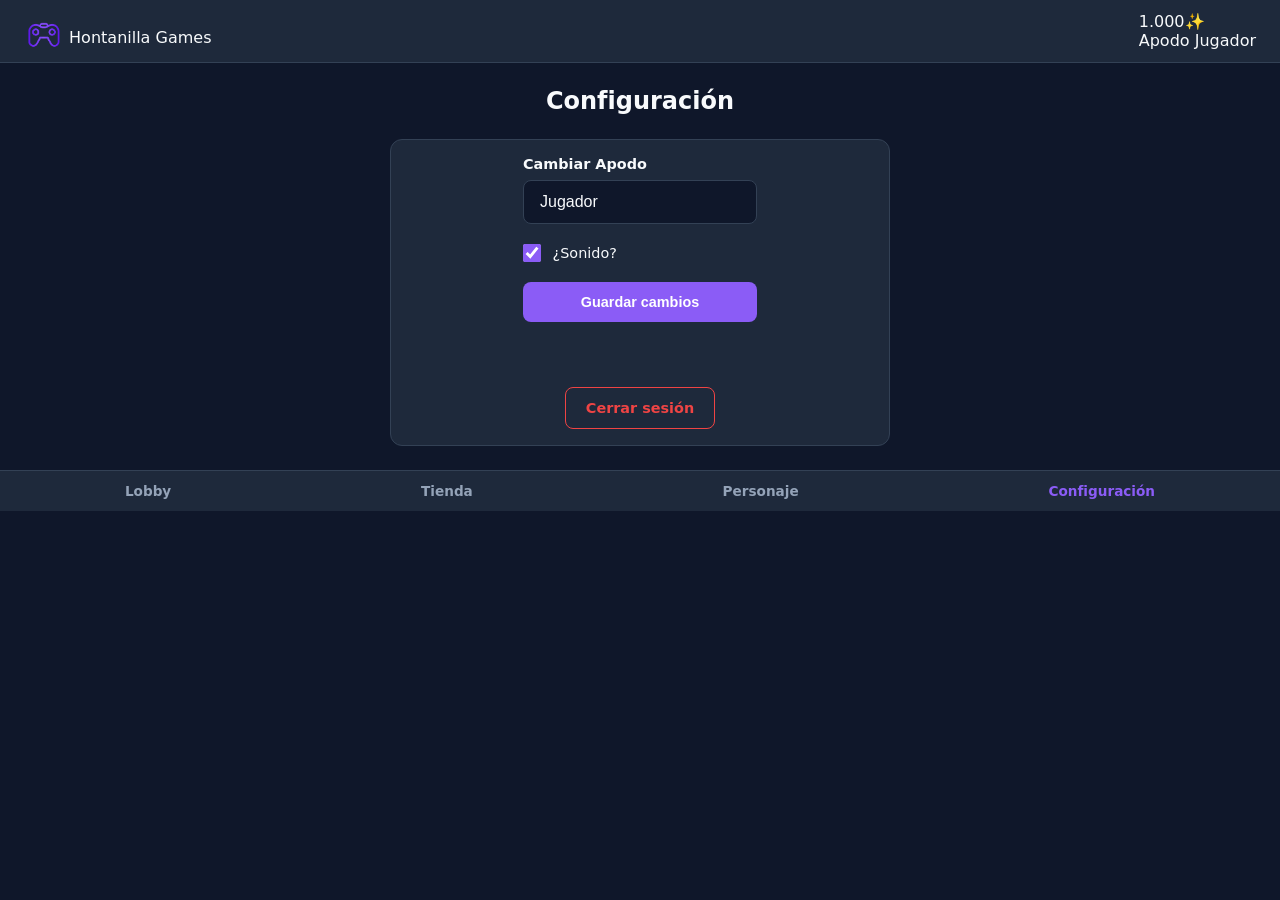
==== configuracion.html @ ba321a69 "Change structure" ====
<!DOCTYPE html>
<html lang="es">
    <head>
        <meta charset="utf-8">
        <meta name="viewport" content="width=device-width, initial-scale=1">
        <title>Configuración - Hontanilla Games</title>
        <link rel="stylesheet" href="css/estilos.css">
    </head>
    <body>
        <header class="barra">
            <div class="barra_derecha">
                <img class="logo_barra" src="img/Logo.png">
                Hontanilla Games
            </div>
            <div>
                <p><span>1.000✨</span></p>
                <div>Apodo Jugador</div>
            </div>
        </header>

        <main class="principal">
        
            <h2>Configuración</h2>

            <div class="tarjeta tarjeta-configuracion">
                
                <form action="lobby.html" method="post">
                    <div class="grupo-formulario">
                        <label for="nuevo-apodo">Cambiar Apodo</label>
                        <input type="text" id="nuevo-apodo" name="apodo" value="Jugador" required autocomplete="off">
                    </div>

                    <div class="grupo-formulario checkbox-grupo">
                        <label>
                            <input type="checkbox" name="notificaciones" checked>
                            ¿Sonido?
                        </label>
                    </div>

                    <button type="submit" class="boton boton--primario">Guardar cambios</button>
                </form>

                <hr class="divisor">

                <div class="opciones-peligro">
                    <a href="index.html" class="boton boton--secundario">Cerrar sesión</a>
                </div>

            </div>

        </main>
    </body>
    <footer>
        <nav class="menu-navegacion">
            <a href="lobby.html">Lobby</a>
            <a href="tienda.html">Tienda</a>
            <a href="personaje.html">Personaje</a>
            <a href="configuracion.html" class="activo">Configuración</a>
        </nav>
    </footer>
</html>
---- css/estilos.css ----
:root {
    --color-fondo: #0f172a;
    --color-superficie: #1e293b;
    --color-texto: #f8fafc;
    --color-texto-secundario: #94a3b8;
    --color-borde: #334155;
    --color-primario: #8b5cf6;
    --color-aura: #fbbf24;
    --fuente-principal: system-ui, -apple-system, sans-serif;
}

* {
    box-sizing: border-box;
    margin: 0;
    padding: 0;
}

body {
    font-family: var(--fuente-principal);
    background-color: var(--color-fondo);
    color: var(--color-texto);
    display: flex;
    flex-direction: column;
    min-height: 100px;
    margin: 0;
}

/*Index.html*/
.logo {
    font-size: 8rem;
    align-items: center;
    padding: auto;
    width: 180px;
    align-self: center;
}

.pantalla-centrada {
    display: flex;
    align-items: center;
    min-height: 100px;
    padding: 1.5rem;
}

.bienvenida {
    background-color: var(--color-superficie);
    border: 1px solid var(--color-borde);
    border-radius: 1rem;
    padding: 2.5rem 2rem;
    max-width: 450px;
    width: 100%;
    text-align: center;
    display: flex;
    flex-direction: column;
    gap: 1.25rem;
}

.boton {
    display: inline-flex;
    justify-content: center;
    align-items: center;
    padding: 0.75rem 1.25rem;
    border-radius: 0.5rem;
    font-weight: 600;
    font-size: 0.9rem;
    cursor: pointer;
    text-decoration: none;
    border: none;
    background-color: var(--color-primario);
    color: #ffffff;
}

/*Apodo.html*/
.pantalla-centrada {
    display: flex;
    justify-content: center;
    align-items: center;
    min-height: 100vh;
    padding: 1.5rem;
}

.pantalla-centrada .tarjeta {
    background-color: var(--color-superficie);
    border: 1px solid var(--color-borde);
    border-radius: 1rem;
    padding: 2.5rem 2rem;
    max-width: 420px;
    width: 100%;
    display: flex;
    flex-direction: column;
    gap: 1.5rem;
}

.pantalla-centrada header {
    text-align: center;
}

.pantalla-centrada form {
    display: flex;
    flex-direction: column;
    gap: 1.25rem;
}

.pantalla-centrada label {
    display: flex;
    flex-direction: column;
    gap: 0.5rem;
    font-weight: 600;
    font-size: 0.9rem;
}

.pantalla-centrada input {
    width: 100%;
    padding: 0.75rem 1rem;
    border-radius: 0.5rem;
    border: 1px solid var(--color-borde);
    background-color: var(--color-fondo);
    color: var(--color-texto);
    font-size: 1rem;
    outline: none;
}

/*Lobby.html*/
.tarjeta {
    background-color: var(--color-superficie);
    border: 1px solid var(--color-borde);
    border-radius: 0.75rem;
    padding: 1rem;
    display: flex;
    align-items: center;
    gap: 1rem;
}

.tarjeta-personaje {
    display: flex;
    align-items: center;
    gap: 1.25rem;
    background-color: var(--color-superficie);
    border: 1px solid var(--color-borde);
    border-radius: 0.75rem;
    padding: 1.25rem;
}

.foto_perfil_lobby {
    max-width: 150px;
}


.info-personaje h2 {
    font-size: 1.2rem;
    margin-bottom: 0.2rem;
    text-align: left;
}

.info-personaje p {
    font-size: 0.85rem;
    text-align: left;
    color: var(--color-texto-secundario);
}

.info-personaje strong {
    color: var(--color-aura);
}

.boton--bonus {
    background: linear-gradient(135deg, #f59e0b, #d97706);
    color: #ffffff;
    width: 100%;
    padding: 0.875rem;
    border: none;
    border-radius: 0.75rem;
    font-weight: bold;
    font-size: 0.95rem;
    cursor: pointer;
    box-shadow: 0 4px 12px rgba(245, 158, 11, 0.2);
    text-align: center;
}

.seccion-juegos h2 {
    font-size: 1.1rem;
    margin-bottom: 0.75rem;
    text-align: left;
}

.rejilla-juegos {
    display: flex;
    flex-direction: column;
    gap: 1rem;
}

.tarjeta-juego {
    background-color: var(--color-superficie);
    border: 1px solid var(--color-borde);
    border-radius: 0.75rem;
    padding: 1.25rem;
    display: flex;
    justify-content: space-between;
    align-items: center;
    gap: 1rem;
}

.tarjeta-juego h3 {
    font-size: 1rem;
    margin-bottom: 0.2rem;
}

.tarjeta-juego p {
    color: var(--color-texto-secundario);
    font-size: 0.85rem;
}

.proximamente {
    background-color: rgba(139, 92, 246, 0.15);
    color: var(--color-primario);
    font-size: 0.75rem;
    font-weight: bold;
    padding: 0.35rem 0.75rem;
    border-radius: 0.5rem;
    white-space: nowrap;
}

.barra {
    display: flex;
    justify-content: space-between;
    align-items: center;
    background-color: var(--color-superficie);
    padding: 0.75rem 1.5rem;
    border-bottom: 1px solid var(--color-borde);
}

.logo_barra {
    margin-bottom: -12px;
    align-items: center;
    width: 40px;
    align-self: center;
}

.menu-navegacion {
    display: flex;
    justify-content: space-around;
    background-color: var(--color-superficie);
    border-top: 1px solid var(--color-borde);
    padding: 0.75rem 0;
    margin-top: auto;
}

.menu-navegacion a {
    color: var(--color-texto-secundario);
    text-decoration: none;
    font-size: 0.85rem;
    font-weight: 600;
}

.menu-navegacion a.activo {
    color: var(--color-primario);
}

/*Tienda.html*/

.principal {
    flex: 1;
    max-width: 900px;
    width: 100%;
    margin-left: auto;
    margin-right: auto;
    padding: 1.5rem;
}

.principal h2 {
    text-align: center;
    margin-bottom: 1.5rem;
    font-size: 1.5rem;
}

.rejilla-tienda-completa {
    display: flex;
    flex-direction: row;
    gap: 1rem;
}

.rejilla-tienda {
    flex: 1;
    display: flex;
    flex-direction: column;
    gap: 1rem;
}

.tarjeta span {
    font-size: 2rem;
}

.tarjeta div {
    flex: 1;
}

.tarjeta h3 {
    font-size: 1rem;
    margin-bottom: 0.2rem;
}

.tarjeta p {
    font-size: 0.85rem;
    color: var(--color-texto-secundario);
}

.tarjeta strong {
    color: var(--color-aura);
}

/*Personaje.html*/
.rejilla-personaje-completa {
    display: flex;
    flex-direction: column;
    gap: 1.5rem;
}

.columna-avatar {
    display: flex;
    flex-direction: column;
    align-items: center;
    text-align: center;
    gap: 0.75rem;
    padding: 1.5rem;
}

.avatar-grande {
    font-size: 4rem;
    background: var(--color-fondo);
    padding: 1rem;
    border-radius: 1rem;
    border: 1px solid var(--color-borde);
}

.equipamiento-usuario {
    margin-top: 0.5rem;
    width: 100%;
    display: flex;
    flex-direction: row;
}

.equipamiento-actual {
    margin-top: 0.5rem;
    width: 100%;
    display: flex;
    flex-direction: column;
    gap: 0.25rem;
    font-size: 0.85rem;
    color: var(--color-texto-secundario);
    text-align: left;
    background: var(--color-fondo);
    padding: 0.75rem;
    border-radius: 0.5rem;
    border: 1px solid var(--color-borde);
}

.columna-inventario {
    display: flex;
    flex-direction: column;
    gap: 1rem;
}

.columna-inventario h3 {
    font-size: 1.1rem;
    margin-bottom: 0.25rem;
}

/*Configuracion.html*/
.tarjeta-configuracion {
    max-width: 500px;
    margin: 0 auto;
    display: flex;
    flex-direction: column;
    gap: 1.5rem;
}

.tarjeta-configuracion form {
    display: flex;
    flex-direction: column;
    gap: 1.25rem;
}

.grupo-formulario {
    display: flex;
    flex-direction: column;
    gap: 0.5rem;
    font-size: 0.9rem;
    font-weight: 600;
}

.grupo-formulario input[type="text"] {
    width: 100%;
    padding: 0.75rem 1rem;
    border-radius: 0.5rem;
    border: 1px solid var(--color-borde);
    background-color: var(--color-fondo);
    color: var(--color-texto);
    font-size: 1rem;
    outline: none;
}

.grupo-formulario input[type="range"] {
    accent-color: var(--color-primario);
    cursor: pointer;
}

.checkbox-grupo label {
    display: flex;
    align-items: center;
    gap: 0.75rem;
    font-weight: normal;
    cursor: pointer;
}

.checkbox-grupo input[type="checkbox"] {
    width: 1.1rem;
    height: 1.1rem;
    accent-color: var(--color-primario);
    cursor: pointer;
}

.divisor {
    border: none;
    border-top: 1px solid var(--color-borde);
    margin: 0.5rem 0;
}

.opciones-peligro {
    display: flex;
    justify-content: center;
}

.boton--secundario {
    background-color: transparent;
    color: #ef4444;
    border: 1px solid #ef4444;
}

.boton--secundario:hover {
    background-color: rgba(239, 68, 68, 0.1);
}
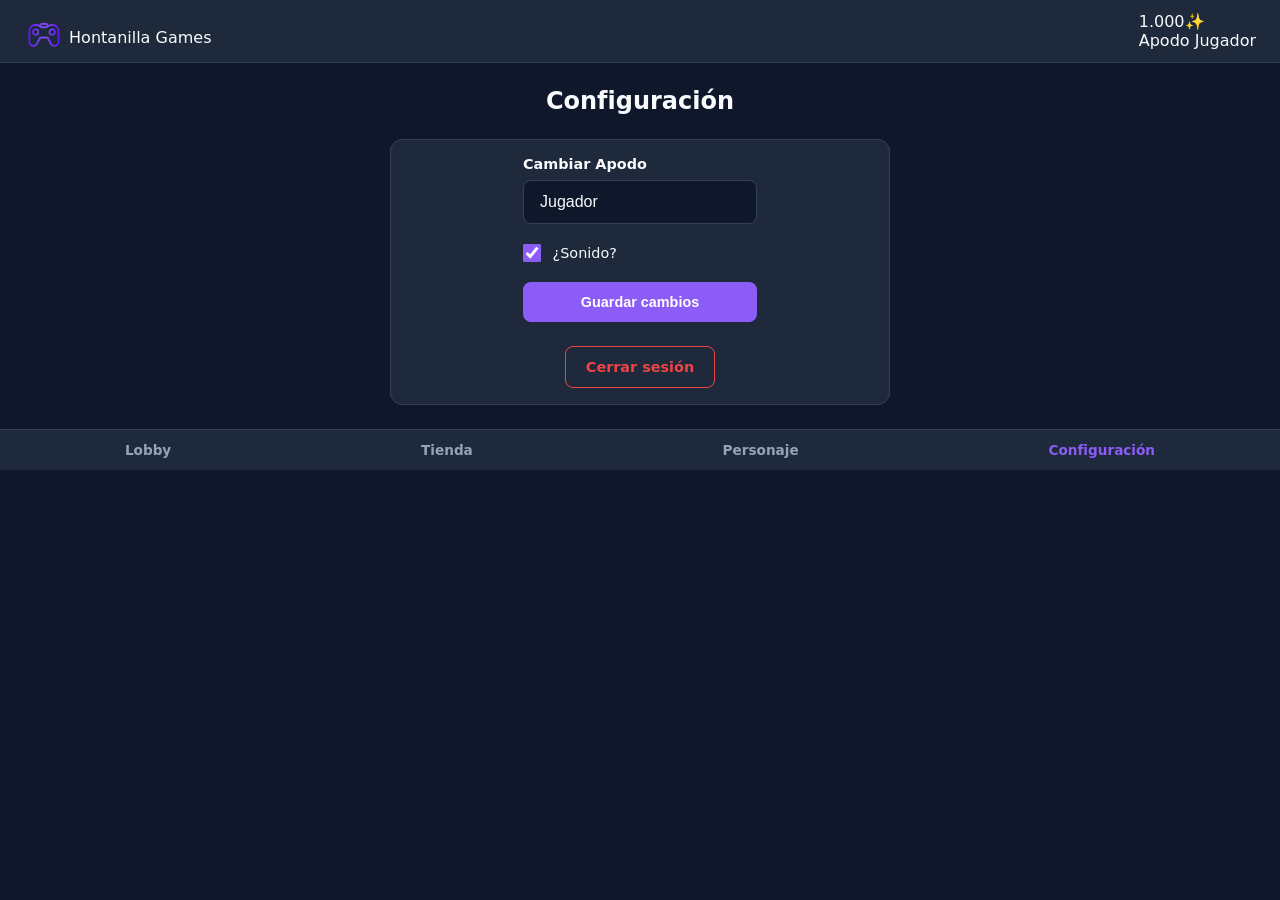
==== commit fdb9caa6: "Change avatar" ====
--- a/configuracion.html
+++ b/configuracion.html
@@ -40,8 +40,6 @@
                     <button type="submit" class="boton boton--primario">Guardar cambios</button>
                 </form>
 
-                <hr class="divisor">
-
                 <div class="opciones-peligro">
                     <a href="index.html" class="boton boton--secundario">Cerrar sesión</a>
                 </div>
--- a/css/estilos.css
+++ b/css/estilos.css
@@ -140,7 +140,7 @@
     padding: 1.25rem;
 }
 
-.foto_perfil_lobby {
+.avatar_lobby {
     max-width: 150px;
 }
 
@@ -322,9 +322,10 @@
     padding: 1.5rem;
 }
 
-.avatar-grande {
+.avatar-personaje {
+    max-width: 200px;
     font-size: 4rem;
-    background: var(--color-fondo);
+    background: #ffffff;
     padding: 1rem;
     border-radius: 1rem;
     border: 1px solid var(--color-borde);
@@ -417,12 +418,6 @@
     cursor: pointer;
 }
 
-.divisor {
-    border: none;
-    border-top: 1px solid var(--color-borde);
-    margin: 0.5rem 0;
-}
-
 .opciones-peligro {
     display: flex;
     justify-content: center;
